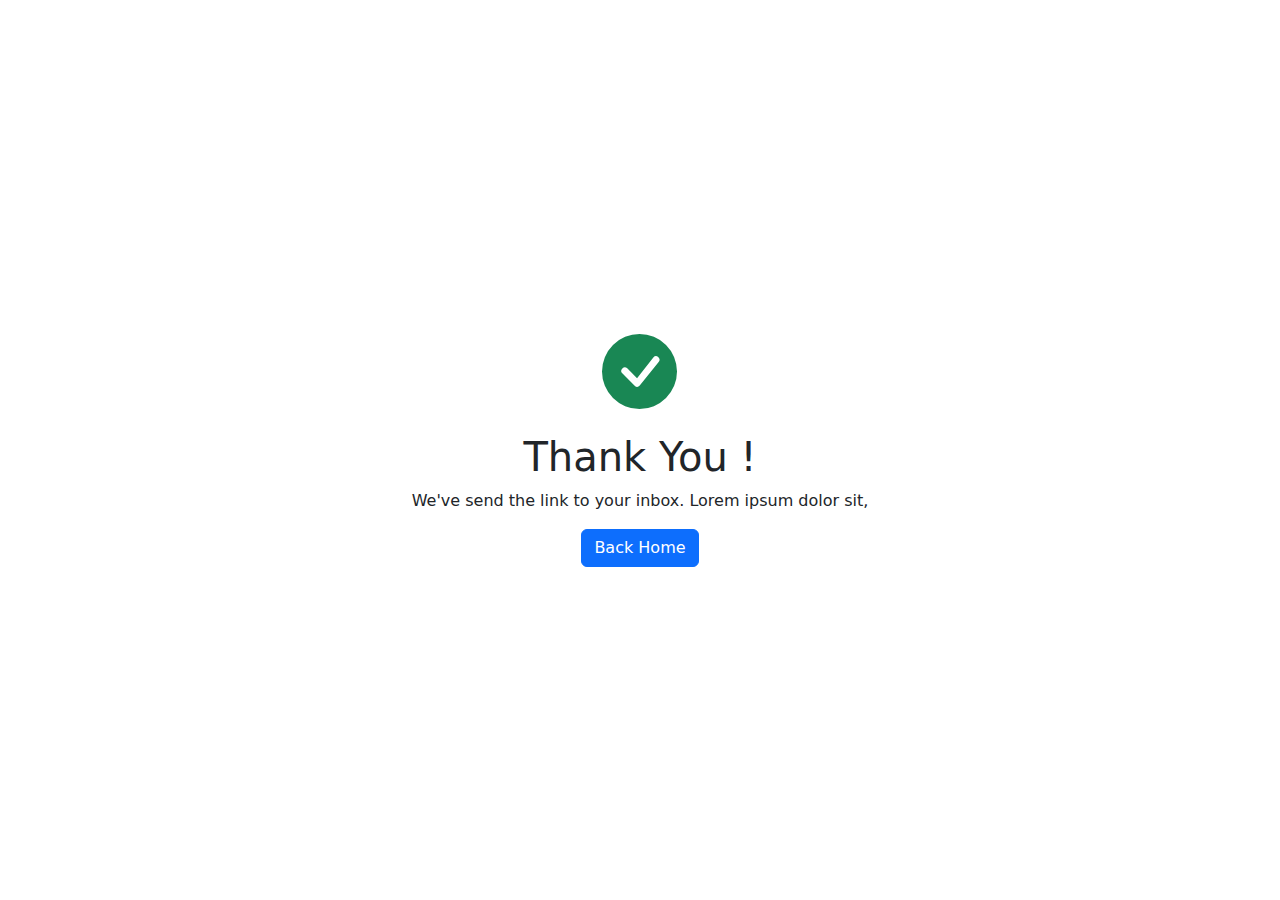
==== thankyou-page.html @ 8776184d "Update thankyou-page.html" ====
<!DOCTYPE html>
<html lang="en">

    <head>
        <meta charset="UTF-8">
        <meta http-equiv="X-UA-Compatible" content="IE=edge">
        <meta name="viewport" content="width=device-width, initial-scale=1.0">
        <title>Bootstrap 5 Thank You Example</title>
        <link href="https://cdn.jsdelivr.net/npm/bootstrap@5.2.0/dist/css/bootstrap.min.css" rel="stylesheet">
        <!-- Meta Pixel Code -->
<script>
!function(f,b,e,v,n,t,s)
{if(f.fbq)return;n=f.fbq=function(){n.callMethod?
n.callMethod.apply(n,arguments):n.queue.push(arguments)};
if(!f._fbq)f._fbq=n;n.push=n;n.loaded=!0;n.version='2.0';
n.queue=[];t=b.createElement(e);t.async=!0;
t.src=v;s=b.getElementsByTagName(e)[0];
s.parentNode.insertBefore(t,s)}(window, document,'script',
'https://connect.facebook.net/en_US/fbevents.js');
fbq('init', '680146573648685');
fbq('track', 'PageView');
</script>
<noscript><img height="1" width="1" style="display:none"
src="https://www.facebook.com/tr?id=680146573648685&ev=PageView&noscript=1"
/></noscript>
<!-- End Meta Pixel Code -->
    </head>

    <body>
        <div class="vh-100 d-flex justify-content-center align-items-center">
            <div>
                <div class="mb-4 text-center">
                    <svg xmlns="http://www.w3.org/2000/svg" class="text-success" width="75" height="75"
                        fill="currentColor" class="bi bi-check-circle-fill" viewBox="0 0 16 16">
                        <path
                            d="M16 8A8 8 0 1 1 0 8a8 8 0 0 1 16 0zm-3.97-3.03a.75.75 0 0 0-1.08.022L7.477 9.417 5.384 7.323a.75.75 0 0 0-1.06 1.06L6.97 11.03a.75.75 0 0 0 1.079-.02l3.992-4.99a.75.75 0 0 0-.01-1.05z" />
                    </svg>
                </div>
                <div class="text-center">
                    <h1>Thank You !</h1>
                    <p>We've send the link to your inbox. Lorem ipsum dolor sit, </p>
                    <button class="btn btn-primary">Back Home</button>
                </div>
            </div>
    </body>

</html>
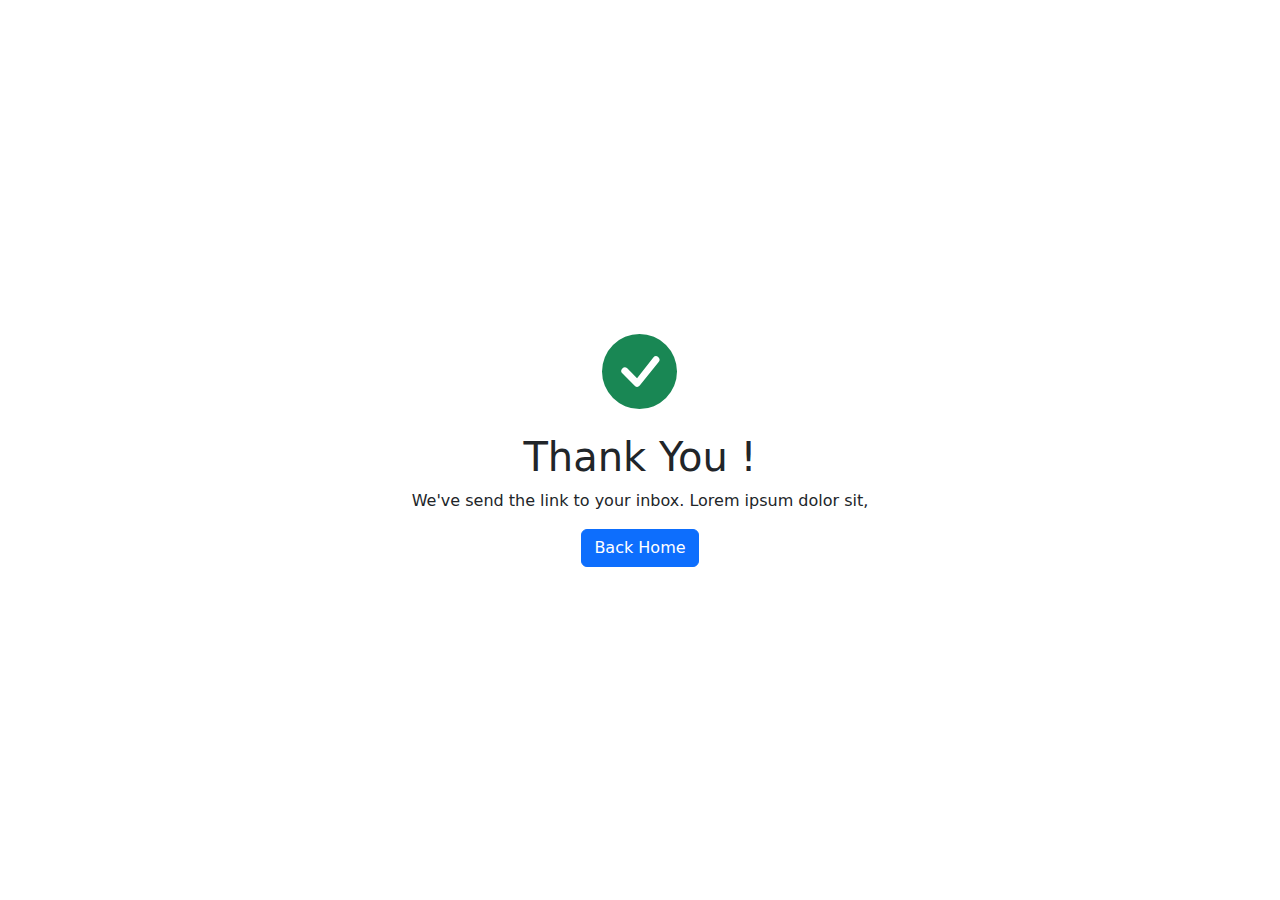
==== commit 89f2f2fb: "Update thankyou-page.html" ====
--- a/thankyou-page.html
+++ b/thankyou-page.html
@@ -5,25 +5,8 @@
         <meta charset="UTF-8">
         <meta http-equiv="X-UA-Compatible" content="IE=edge">
         <meta name="viewport" content="width=device-width, initial-scale=1.0">
-        <title>Bootstrap 5 Thank You Example</title>
+        <title>Thank You Purchase</title>
         <link href="https://cdn.jsdelivr.net/npm/bootstrap@5.2.0/dist/css/bootstrap.min.css" rel="stylesheet">
-        <!-- Meta Pixel Code -->
-<script>
-!function(f,b,e,v,n,t,s)
-{if(f.fbq)return;n=f.fbq=function(){n.callMethod?
-n.callMethod.apply(n,arguments):n.queue.push(arguments)};
-if(!f._fbq)f._fbq=n;n.push=n;n.loaded=!0;n.version='2.0';
-n.queue=[];t=b.createElement(e);t.async=!0;
-t.src=v;s=b.getElementsByTagName(e)[0];
-s.parentNode.insertBefore(t,s)}(window, document,'script',
-'https://connect.facebook.net/en_US/fbevents.js');
-fbq('init', '680146573648685');
-fbq('track', 'PageView');
-</script>
-<noscript><img height="1" width="1" style="display:none"
-src="https://www.facebook.com/tr?id=680146573648685&ev=PageView&noscript=1"
-/></noscript>
-<!-- End Meta Pixel Code -->
     </head>
 
     <body>
@@ -40,6 +23,7 @@
                     <h1>Thank You !</h1>
                     <p>We've send the link to your inbox. Lorem ipsum dolor sit, </p>
                     <button class="btn btn-primary">Back Home</button>
+                    <link href="www.google.com" rel="stylesheet">
                 </div>
             </div>
     </body>
